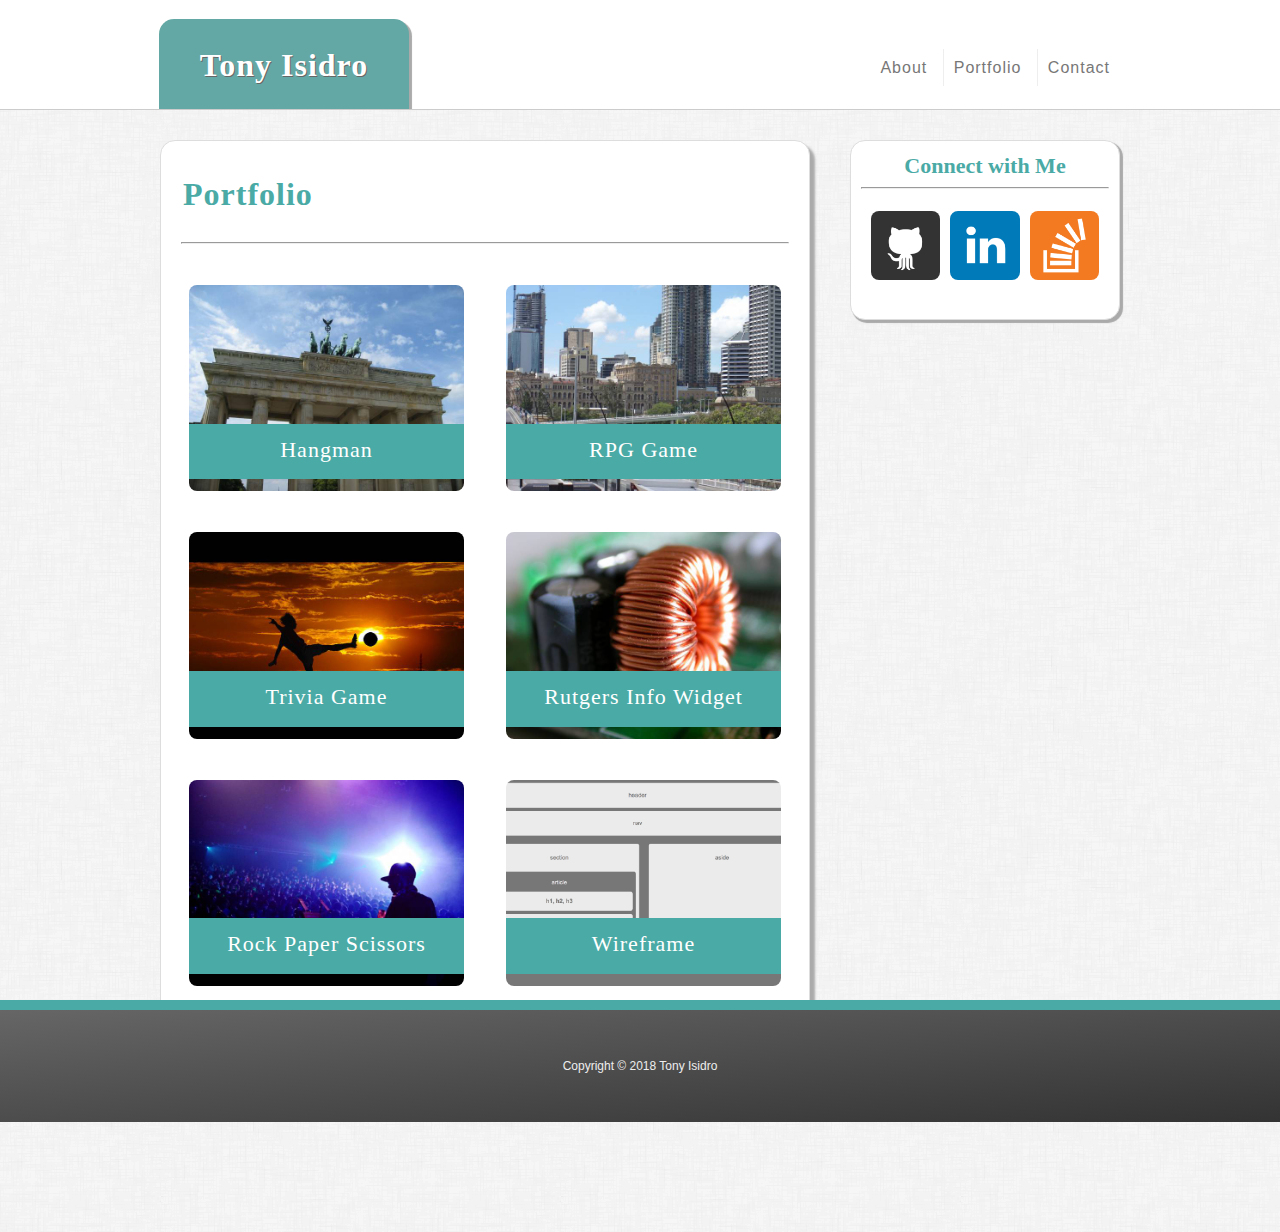
==== Basic-Portfolio/portfolio.html @ 05083ec0 "Updated Files 03092018" ====
<!DOCTYPE html>
<html lang="en">

<head>
    <title>Portfolio</title>
    <meta charset="UTF-8">
    <meta name="viewport" content="width=device-width, initial-scale=1.0">
    <meta http-equiv="X-UA-Compatible" content="ie=edge">
    <link href="assets/css/reset.css" rel="stylesheet">
    <link href="assets/css/style.css" rel="stylesheet">
    <link rel="shortcut icon" href="assets/images/favicon.png">
</head>


<div class="topWhite">

    <div class="tophead">


        <div id="yourName">

            <h1 id="nameh1">Tony Isidro</h1>

        </div>

        <nav>
            <ul>
                <li id="liabout">
                    <a href="index.html">About</a>
                </li>

                <li id="liportfolio">
                    <a href="portfolio.html">Portfolio</a>

                </li>

                <li id="licontact">
                    <a href="contact.html">Contact</a>

                </li>
            </ul>
        </nav>

    </div>

</div>


<div class="wrapper">


    <section>
        <h1 class="aboutMe">Portfolio</h1>
        <hr>
        <div class="h3container1">
            <img src="assets/images/city-q-c-640-480-1.jpg" id="image1" alt="image1">
            <div id="image1overlay">

                <h3>Hangman</h3>

            </div>
        </div>


        <div class="h3container2">
            <img src="assets/images/city-q-c-640-480-8.jpg" id="image2" alt="image2">
            <div id="image2overlay">

                <h3>RPG Game</h3>

            </div>
        </div>


        <div class="h3container3">
            <img src="assets/images/sports-q-c-640-480-6.jpg" id="image3" alt="image3">
            <div id="image3overlay">

                <h3>Trivia Game</h3>

            </div>
        </div>


        <div class="h3container4">
            <img src="assets/images/technics-q-c-640-480-8.jpg" id="image4" alt="image4">
            <div id="image4overlay">

                <h3>Rutgers Info Widget</h3>

            </div>
        </div>


        <div class="h3container5">
            <img src="assets/images/nightlife-q-c-640-480-5.jpg" id="image5" alt="image5">
            <div id="image5overlay">

                <h3>Rock Paper Scissors</h3>

            </div>
        </div>

        <div class="h3container6">
            <a href="wireframe/wireframe.html" target="_blank"> 

                <img src="assets/images/wireframe-screenshot.jpg" id="image6" alt="wireframe">

            </a>
            <div id="image6overlay">

                <h3>Wireframe</h3>

            </div>
        </div>

    </section>

    <aside>
            <h2 id="h2connect">Connect with Me</h2>
    
            <hr>
            <ul>
                <li>
                    <a href="http://github.com" target="_blank">
                        <img class="socialLink" src="assets/images/github_square-256.png" alt="Github">
    
                    </a>
                </li>
                <li>
                    <a href="http://linkedin.com" target="_blank">
                        <img class="socialLink" src="assets/images/linkedin_square_color-256.png" alt="Linkedin">
                    </a>
                </li>
                <li>
                    <a href="http://stackoverflow.com" target="_blank">
                        <img class="socialLink" src="assets/images/overflow-256.png" alt="StackOverflow">
                    </a>
                </li>
    
            </ul>
        </aside>


</div>

<footer>
    <p>Copyright &copy; 2018 Tony Isidro</p>
</footer>

</html>
---- Basic-Portfolio/assets/css/style.css ----
*{box-sizing: border-box;}

body{
    background-image: url("../images/dust_scratches.png");
    
}


.topWhite {
    background-color: white;
    width: 100%;
    position: relative;
    overflow: auto;
    margin: 0 auto;
    padding-top: 20px;
    border-bottom-width: 1.5px;
    border-bottom-color: #ccc;
    border-bottom-style: solid;
}


.tophead {
    position: relative;
    width: 960px;
    height: 89px;
    margin: 0 auto 0 auto;
    background-color: white;


}

#yourName {
    position: relative;
    float: left;
    text-shadow: 1px 1px #666;
    width: 250px;
    height: 90px;
    padding: 30px;
    background-color: #63A8A4;
    font-size: 32px;
    font-weight: bold; 
    color: #fff;
    text-align: center;
    letter-spacing: 1px;
    margin: -1px;
    border-radius: 15px 15px 0px 0px;
    background: linear-gradient(to #63A8A4,rgb(75, 170, 165), #63A8A4);
    box-shadow: 2.5px 2.5px 0.75px #aaaaaa;

}
nav {
    position: relative;
    float: right;
    font-family: 'Arial', 'Helvetica Neue', Helvetica, sans-serif;
    color: #777777;
    letter-spacing: 1px;
    margin-top: 40px;
}

a:hover{
    font-weight: bold;
}

a:link {
    color: #777777;
    text-decoration: none;
}

a:visited { 
    color: #ccc;
}

ul li {
    display: inline;
}

#liabout, #liportfolio, #licontact {
    color: #777;
    padding: 10px;
}

#liportfolio {
    border-left-style: solid;
    border-left-width: 1px;
    border-left-color: #eee;
    border-right-style: solid;
    border-right-width: 1px;
    border-right-color: #eee;
}

.wrapper {
    position: relative;
    clear: both;
    width: 960px;
    margin-top: 30px;
    margin-left: auto;
    margin-right: auto;
    margin-bottom: 20%;
    overflow: auto;
    overflow: visible;
    
}

aside{
    font-weight: bold;
    float: right;
    width: 270px;
    height: 180px;
    background-color: white;
    text-align: center;
    overflow: auto;
    border-style: solid;
    border-color: #ddd;
    border-width: 1px;
    padding: 10px;
    border-radius: 15px;
    box-shadow: 2.5px 2.5px 0.75px #aaaaaa;
    

}

.socialLink {
    margin: 35px;
    width: 28%;
    margin: 3px;
    margin-top: 14px;
}

#h2connect { 
    font-size: 22px;
    padding-top: 4px;
    margin-bottom: 10px;

}

section{
    float: left;
    width: 650px; 
    background-color: white;
    padding: 20px;
    font-family: 'Arial', 'Helvetica Neue', Helvetica, sans-serif;
    color: #777777;
    letter-spacing: 1px;
    line-height: 32px;
    margin-bottom: 25px;
    border-style: solid;
    border-color: #ddd;
    border-width: 1px;
    border-radius: 15px;
    box-shadow: 5px 5px 2.5px #aaaaaa;
}

img {
    border-radius: 8px;
}


.aboutMe {
    margin-top: 15px;
    margin-bottom: 30px;
    padding:2px;
    font-family: 'Georgia', Times, serif;
    color: #4aaaa5;
    font-size: 32px;
    font-weight: bold; 
    
}

.paboutme {
    float: right;
    margin-top: 20px;
}

#bio-image {
  float: left;
  margin-right: 20px;
  margin-bottom: 0px;
}

h2 {
    font-family: 'Georgia', Times, serif;
    color: #4aaaa5;
}

.aboutMe, .row {
    border-width: 1px ;
    background-color: white;
}


footer {
    text-align: center;
    font-family: 'Arial', 'Helvetica Neue', Helvetica, sans-serif;
    font-size: 12px;
    color: #eee;
    clear: both;
    background-color: #666;
    padding: 50px;
    position: sticky;
    bottom: 0;
    width: 100%;
    border-top-style: solid;
    border-top-width: 10px;
    border-top-color: #4aaaa5;
    background: linear-gradient(to bottom right, #666, #333);
    margin-top: 1000px;

}

.indexFooter {
        text-align: center;
        font-family: 'Arial', 'Helvetica Neue', Helvetica, sans-serif;
        font-size: 12px;
        color: #eee;
        clear: both;
        background-color: #666;
        padding: 50px;
        position: sticky;
        bottom: 0;
        width: 100%;
        border-top-style: solid;
        border-top-width: 10px;
        border-top-color: #4aaaa5;
        background: linear-gradient(to bottom right, #666, #333);
        margin-top: 725px;
}

.contactFooter {
    text-align: center;
    font-family: 'Arial', 'Helvetica Neue', Helvetica, sans-serif;
    font-size: 12px;
    color: #eee;
    clear: both;
    background-color: #666;
    padding: 50px;
    position: sticky;
    bottom: 0;
    width: 100%;
    border-top-style: solid;
    border-top-width: 10px;
    border-top-color: #4aaaa5;
    background: linear-gradient(to bottom right, #666, #333);
    margin-top: 800px;
}


/* Contact Me */
input {
    width: 100%;
    padding: 10px 10px;
    margin-left: 8px 0;
    margin-top: -20px;
    display: inline-block;
    border: 1px solid #ccc;
    border-radius: 4px;
    box-sizing: border-box;
    font-size: 14px;
}

#message {
    width: 100%;
    height: 250px;
    padding: 10px;
    margin: 8px 0;
    display: inline-block;
    border: 1px solid #ccc;
    border-radius: 4px;
    font-size: 14px;
    resize: vertical;
    overflow: auto;
}

input[type=submit] {
    width: 20%;
    background-color: #4aaaa5;
    color: white;
    padding: 10px 10px;
    margin: 8px 0;
    margin-top: 0px;
    border: none;
    border-radius: 4px;
    cursor: pointer;
    font-size: 18px;
}

img:hover, .socialLink:hover, #message:hover, input:hover{
    box-shadow: 1.5px 1.5px 1.5px #888999;
    
}


#image1:hover, #image2:hover, #image3:hover, #image4:hover, #image5:hover, #image6:hover {
    opacity: 0.5;

} 


input:focus {
    box-shadow: 0.5px 0.5px 0.5px #666;

}

/* Portfolio */

.h3container1, .h3container2, .h3container3, .h3container4, .h3container5, .h3container6 {
    border-radius: 15px;
}

.h3container1:hover, .h3container2:hover, .h3container3:hover, .h3container4:hover, .h3container5:hover, .h3container6:hover {
    box-shadow: 1.5px 1.5px 1.5px #888999;
    
}

#image1, #image3, #image4, #image5, #image6 {

    width: 275px;
    float: left;
    margin: 8px;
    
}

#image2, #image4, #image6 {
    width: 275px; 
    float: right;
    margin: 8px;

}

.h3container1, .h3container3, .h3container5 {
    margin-top: 25px;
    float: left;
    position: relative;
    text-align: center;
    color: white;
  

}



.h3container2, .h3container4, .h3container6 {
    margin-top: 25px;
    float: right;
    position: relative;
    text-align: center;
    color: white;
   


}


#image1overlay, #image2overlay, #image4overlay, #image5overlay, #image6overlay {
    margin: 0 auto 0 auto;
    margin-left: 8px;
    background-color: #4aaaa5;
    font-family: 'Georgia', Times, serif;;
    font-size: 22px;
    width: 275px;
    height: 25%;
    position: absolute;
    bottom: 20px;
}

#image3overlay {
    margin: 0 auto 0 auto;
    margin-left: 8px;
    background-color: #4aaaa5;
    font-family: 'Georgia', Times, serif;;
    font-size: 22px;
    width: 275px;
    height: 25%;
    position: absolute;
    bottom: 20px;
    
}


h3 {
    margin: auto;
    margin-top: 10px;
    font-weight: normal;
    color: white;
}

/*h3:hover{
    font-weight: bold;
}
*/

@media screen and (max-width: 980px) {
    
body{
    background-image: url("../images/dust_scratches.png");
    
}


.topWhite {
    background-color: white;
    width: 100%;
    position: relative;
    overflow: auto;
    margin: 0 auto;
    padding-top: 20px;
    border-bottom-width: 1.5px;
    border-bottom-color: #ccc;
    border-bottom-style: solid;
}


.tophead {
    position: relative;
    width: 728px;
    height: 89px;
    margin: 0 auto 0 auto;
    background-color: white;


}

#yourName {
    position: relative;
    float: left;
    text-shadow: 1px 1px #666;
    width: 250px;
    height: 90px;
    padding: 30px;
    background-color: #63A8A4;
    font-size: 32px;
    font-weight: bold; 
    color: #fff;
    text-align: center;
    letter-spacing: 1px;
    margin: -1px;
    border-radius: 15px 15px 0px 0px;
    background: linear-gradient(to #63A8A4,rgb(75, 170, 165), #63A8A4);
    box-shadow: 2.5px 2.5px 0.75px #aaaaaa;

}
nav {
    position: relative;
    float: right;
    font-family: 'Arial', 'Helvetica Neue', Helvetica, sans-serif;
    color: #777777;
    letter-spacing: 1px;
    margin-top: 40px;
}

a:hover{
    font-weight: bold;
}

a:link {
    color: #777777;
    text-decoration: none;
}

a:visited { 
    color: #ccc;
}

ul li {
    display: inline;
}

#liabout, #liportfolio, #licontact {
    color: #777;
    padding: 10px;
}

#liportfolio {
    border-left-style: solid;
    border-left-width: 1px;
    border-left-color: #eee;
    border-right-style: solid;
    border-right-width: 1px;
    border-right-color: #eee;
}

.wrapper {
    position: relative;
    clear: both;
    width: 728px;
    margin-top: 30px;
    margin-left: auto;
    margin-right: auto;
    margin-bottom: 20%;
    overflow: auto;
    overflow: visible;
    
}

aside{
    font-weight: bold;
    float: right;
    width: 270px;
    height: 180px;
    background-color: white;
    text-align: center;
    overflow: auto;
    border-style: solid;
    border-color: #ddd;
    border-width: 1px;
    padding: 10px;
    border-radius: 15px;
    box-shadow: 2.5px 2.5px 0.75px #aaaaaa;
    

}

.socialLink {
    margin: 35px;
    width: 28%;
    margin: 3px;
    margin-top: 14px;
}

#h2connect { 
    font-size: 22px;
    padding-top: 4px;
    margin-bottom: 10px;

}

section{
    float: left;
    width: 420px; 
    background-color: white;
    padding: 20px;
    font-family: 'Arial', 'Helvetica Neue', Helvetica, sans-serif;
    color: #777777;
    letter-spacing: 1px;
    line-height: 32px;
    margin-bottom: 25px;
    border-style: solid;
    border-color: #ddd;
    border-width: 1px;
    border-radius: 15px;
    box-shadow: 5px 5px 2.5px #aaaaaa;
}

img {
    border-radius: 8px;
}


.aboutMe {
    margin-top: 15px;
    margin-bottom: 30px;
    padding: 5px;
    font-family: 'Georgia', Times, serif;
    color: #4aaaa5;
    font-size: 32px;
    font-weight: bold; 
    
}

.paboutme {
    float: right;
    margin-top: 20px;
    padding: 15px ;
}

#bio-image {
  float: left;
  width: 100%;
  margin-right: 20px;
  margin-bottom: 20px;
}

h2 {
    font-family: 'Georgia', Times, serif;
    color: #4aaaa5;
}

.aboutMe, .row {
    border-width: 1px ;
    background-color: white;
}


footer {
    text-align: center;
    font-family: 'Arial', 'Helvetica Neue', Helvetica, sans-serif;
    font-size: 12px;
    color: #eee;
    clear: both;
    background-color: #666;
    padding: 50px;
    position: sticky;
    bottom: 0;
    width: 100%;
    border-top-style: solid;
    border-top-width: 10px;
    border-top-color: #4aaaa5;
    background: linear-gradient(to bottom right, #666, #333);
    margin-top: 1000px;

}

.indexFooter {
        text-align: center;
        font-family: 'Arial', 'Helvetica Neue', Helvetica, sans-serif;
        font-size: 12px;
        color: #eee;
        clear: both;
        background-color: #666;
        padding: 50px;
        position: sticky;
        bottom: 0;
        width: 100%;
        border-top-style: solid;
        border-top-width: 10px;
        border-top-color: #4aaaa5;
        background: linear-gradient(to bottom right, #666, #333);
        margin-top: 725px;
}

.contactFooter {
    text-align: center;
    font-family: 'Arial', 'Helvetica Neue', Helvetica, sans-serif;
    font-size: 12px;
    color: #eee;
    clear: both;
    background-color: #666;
    padding: 50px;
    position: sticky;
    bottom: 0;
    width: 100%;
    border-top-style: solid;
    border-top-width: 10px;
    border-top-color: #4aaaa5;
    background: linear-gradient(to bottom right, #666, #333);
    margin-top: 800px;
}



/* Portfolio */

.h3container1, .h3container2, .h3container3, .h3container4, .h3container5, .h3container6 {
    border-radius: 15px;
}

.h3container1:hover, .h3container2:hover, .h3container3:hover, .h3container4:hover, .h3container5:hover, .h3container6:hover {
    box-shadow: 1.5px 1.5px 1.5px #888999;
    
}

#image1, #image3, #image4, #image5, #image6 {

    width: 360px;
    float: left;
    margin: 8px;
    
}

#image2, #image4, #image6 {
    width: 360px; 
    float: left;
    margin: 8px;

}

.h3container1, .h3container3, .h3container5 {
    margin-top: 25px;
    float: left;
    position: relative;
    text-align: center;
    color: white;
  

}



.h3container2, .h3container4, .h3container6 {
    margin-top: 25px;
    float: right;
    position: relative;
    text-align: center;
    color: white;
   


}


#image1overlay, #image2overlay, #image4overlay, #image5overlay, #image6overlay {
    margin: 0 auto 0 auto;
    margin-left: 8px;
    background-color: #4aaaa5;
    font-family: 'Georgia', Times, serif;;
    font-size: 32px;
    width: 360px;
    height: 25%;
    position: absolute;
    bottom: 20px;
}

#image3overlay {
    margin: 0 auto 0 auto;
    margin-left: 8px;
    background-color: #4aaaa5;
    font-family: 'Georgia', Times, serif;;
    font-size: 32px;
    width: 360px;
    height: 25%;
    position: absolute;
    bottom: 20px;
    
}


h3 {
    margin: auto;
    margin-top: 18px;
    font-weight: normal;
    color: white;
}

}

@media screen and (max-width: 768px) {
    
.topWhite {
    background-color: white;
    width: 100%;
    position: relative;
    overflow: auto;
    margin: 0 auto;
    padding-top: 20px;
    border-bottom-width: 1.5px;
    border-bottom-color: #ccc;
    border-bottom-style: solid;
}


.tophead {
    position: relative;
    width: 728px;
    height: 89px;
    margin: 0 auto 0 auto;
    background-color: white;


}

#yourName {
    position: relative;
    float: left;
    text-shadow: 1px 1px #666;
    width: 250px;
    height: 90px;
    padding: 30px;
    background-color: #63A8A4;
    font-size: 32px;
    font-weight: bold; 
    color: #fff;
    text-align: center;
    letter-spacing: 1px;
    margin: -1px;
    border-radius: 15px 15px 0px 0px;
    background: linear-gradient(to #63A8A4,rgb(75, 170, 165), #63A8A4);
    box-shadow: 2.5px 2.5px 0.75px #aaaaaa;

}
nav {
    position: relative;
    float: right;
    font-family: 'Arial', 'Helvetica Neue', Helvetica, sans-serif;
    color: #777777;
    letter-spacing: 1px;
    margin-top: 40px;
}

a:hover{
    font-weight: bold;
}

a:link {
    color: #777777;
    text-decoration: none;
}

a:visited { 
    color: #ccc;
}

ul li {
    display: inline;
}

#liabout, #liportfolio, #licontact {
    color: #777;
    padding: 10px;
}

#liportfolio {
    border-left-style: solid;
    border-left-width: 1px;
    border-left-color: #eee;
    border-right-style: solid;
    border-right-width: 1px;
    border-right-color: #eee;
}

.wrapper {
    position: relative;
    clear: both;
    width: 728px;
    margin-top: 30px;
    margin-left: auto;
    margin-right: auto;
    margin-bottom: 20%;
    overflow: auto;
    overflow: visible;
    
}
section{
    float: left;
    width: 728px; 
    background-color: white;
    padding: 15px;
    font-family: 'Arial', 'Helvetica Neue', Helvetica, sans-serif;
    color: #777777;
    letter-spacing: 1px;
    line-height: 32px;
    margin-bottom: 25px;
    border-style: solid;
    border-color: #ddd;
    border-width: 1px;
    border-radius: 15px;
    box-shadow: 5px 5px 2.5px #aaaaaa;
}


aside{
    font-weight: bold;
    float: none;
    clear: both;
    width: 728px;
    height: 180px;
    background-color: white;
    text-align: center;
    overflow: auto;
    border-style: solid;
    border-color: #ddd;
    border-width: 1px;
    padding: 15px;
    border-radius: 15px;
    box-shadow: 2.5px 2.5px 0.75px #aaaaaa;
    

}

.socialLink {
    float: left;
    margin: 35px;
    width: 64px;
    margin: 3px;
    margin-top: 18px;
}

#h2connect { 
    float: left;
    font-size: 22px;
    padding-top: 4px;
    margin-bottom: 15px;
    margin-left: 10px;

}
hr {
    clear: both;
}


img {
    border-radius: 8px;
}


.aboutMe {
    margin-top: 15px;
    margin-bottom: 30px;
    padding:2px;
    font-family: 'Georgia', Times, serif;
    color: #4aaaa5;
    font-size: 32px;
    font-weight: bold; 
    
}

.paboutme {
    float: right;
    margin-top: 20px;
}

#bio-image {
  float: left;
  width: 335px;
  margin-right: 25px;
  margin-bottom: 0px;
}

h2 {
    font-family: 'Georgia', Times, serif;
    color: #4aaaa5;
}

.aboutMe, .row {
    border-width: 1px ;
    background-color: white;
}


footer {
    text-align: center;
    font-family: 'Arial', 'Helvetica Neue', Helvetica, sans-serif;
    font-size: 12px;
    color: #eee;
    clear: both;
    background-color: #666;
    padding: 50px;
    position: sticky;
    bottom: 0;
    width: 100%;
    border-top-style: solid;
    border-top-width: 10px;
    border-top-color: #4aaaa5;
    background: linear-gradient(to bottom right, #666, #333);
    margin-top: 1000px;

}

.indexFooter {
        text-align: center;
        font-family: 'Arial', 'Helvetica Neue', Helvetica, sans-serif;
        font-size: 12px;
        color: #eee;
        clear: both;
        background-color: #666;
        padding: 50px;
        position: sticky;
        bottom: 0;
        width: 100%;
        border-top-style: solid;
        border-top-width: 10px;
        border-top-color: #4aaaa5;
        background: linear-gradient(to bottom right, #666, #333);
        margin-top: 725px;
}

.contactFooter {
    text-align: center;
    font-family: 'Arial', 'Helvetica Neue', Helvetica, sans-serif;
    font-size: 12px;
    color: #eee;
    clear: both;
    background-color: #666;
    padding: 50px;
    position: sticky;
    bottom: 0;
    width: 100%;
    border-top-style: solid;
    border-top-width: 10px;
    border-top-color: #4aaaa5;
    background: linear-gradient(to bottom right, #666, #333);
    margin-top: 800px;
}


/* Contact Me */
input {
    width: 100%;
    padding: 10px 10px;
    margin-left: 8px 0;
    margin-top: -20px;
    display: inline-block;
    border: 1px solid #ccc;
    border-radius: 4px;
    box-sizing: border-box;
    font-size: 14px;
}

#message {
    width: 100%;
    height: 250px;
    padding: 10px;
    margin: 8px 0;
    display: inline-block;
    border: 1px solid #ccc;
    border-radius: 4px;
    font-size: 14px;
    resize: vertical;
    overflow: auto;
}

input[type=submit] {
    width: 20%;
    background-color: #4aaaa5;
    color: white;
    padding: 10px 10px;
    margin: 8px 0;
    margin-top: 0px;
    border: none;
    border-radius: 4px;
    cursor: pointer;
    font-size: 18px;
}

img:hover, .socialLink:hover, #message:hover, input:hover{
    box-shadow: 1.5px 1.5px 1.5px #888999;
    
}


#image1:hover, #image2:hover, #image3:hover, #image4:hover, #image5:hover, #image6:hover {
    opacity: 0.5;

} 


input:focus {
    box-shadow: 0.5px 0.5px 0.5px #666;

}

/* Portfolio */

.h3container1, .h3container2, .h3container3, .h3container4, .h3container5, .h3container6 {
    border-radius: 15px;
}

.h3container1:hover, .h3container2:hover, .h3container3:hover, .h3container4:hover, .h3container5:hover, .h3container6:hover {
    box-shadow: 1.5px 1.5px 1.5px #888999;
    
}

#image1, #image3, #image4, #image5, #image6 {

    width: 315px;
    float: left;
    margin: 8px;
    
}

#image2, #image4, #image6 {
    width: 315px; 
    float: right;
    margin: 8px;

}

.h3container1, .h3container3, .h3container5 {
    margin-top: 25px;
    float: left;
    position: relative;
    text-align: center;
    color: white;
  

}



.h3container2, .h3container4, .h3container6 {
    margin-top: 25px;
    float: right;
    position: relative;
    text-align: center;
    color: white;
   


}


#image1overlay, #image2overlay, #image4overlay, #image5overlay, #image6overlay {
    margin: 0 auto 0 auto;
    margin-left: 8px;
    background-color: #4aaaa5;
    font-family: 'Georgia', Times, serif;;
    font-size: 22px;
    width: 315px;
    height: 25%;
    position: absolute;
    bottom: 20px;
}

#image3overlay {
    margin: 0 auto 0 auto;
    margin-left: 8px;
    background-color: #4aaaa5;
    font-family: 'Georgia', Times, serif;;
    font-size: 22px;
    width: 315px;
    height: 25%;
    position: absolute;
    bottom: 20px;
    
}


h3 {
    margin: auto;
    margin-top: 10px;
    font-weight: normal;
    color: white;
}

/*h3:hover{
    font-weight: bold;
}
*/
}
  
@media screen and (max-width: 640px) {
    .topWhite, .topHead, header {
        position: static;
    }
    

    .topWhite {
        background-color: white;
        width: 100%;
      
        overflow: auto;
        margin: 0 auto;
        padding-top: 20px;
        border-bottom-width: 1.5px;
        border-bottom-color: #ccc;
        border-bottom-style: solid;
    }
    
    
    .tophead {
    
        width: 640px;
        height: 89px;
        margin: 0 auto 0 auto;
        background-color: white;
    
    
    }
    

    #yourName {
        
        float: left;
        text-shadow: 1px 1px #666;
        width: 100%;
        height: 100px;
        padding: 35px;
        background-color: #63A8A4;
        font-size: 36px;
        font-weight: bold; 
        color: #fff;
        text-align: center;
        letter-spacing: 1px;
        margin: -1px;
        margin-top: -25px;
        border-radius: 0px 0px 0px 0px;
        background: linear-gradient(to #63A8A4,rgb(75, 170, 165), #63A8A4);
        box-shadow: 0px 0px 0px #aaaaaa;
    
    }
    nav {
        width: 100%;
        clear: both;
        height: 65px;
        
        font-family: 'Arial', 'Helvetica Neue', Helvetica, sans-serif;
        color: #777777;
        letter-spacing: 1px;
        margin-top: 0px;
    
        
    }
    
    a:hover{
        font-weight: bold;
    }
    
    a:link {
        color: #777777;
        text-decoration: none;
    }
    
    a:visited { 
        color: #ccc;
    }
    
    ul li {
        display: inline-block;
        font-size: 20px;
        margin-top: 15px;
        

        
    }

    ul {
        width: 100%;
    
    }
    
    #liabout, #liportfolio, #licontact {
        color: #777;
        
        
    }

    #liabout {
     width: 224px;
     float:left;
     text-align: center;
    }
    
    #liportfolio {
        width: 198px;
        float:left;
        border-left-style: solid;
        border-left-width: 1px;
        border-left-color: #eee;
        border-right-style: solid;
        border-right-width: 1px;
        border-right-color: #eee;
        text-align: center;
        
    }

    #licontact {
        width: 220px;
        float:right;
        margin-right: -2px;
        text-align: center;
    }
    
    .wrapper {
        position: relative;
        clear: both;
        width: 640px;
        margin-top: 30px;
        margin-left: auto;
        margin-right: auto;
        margin-bottom: 20%;
        overflow: auto;
        overflow: visible;
        
    }
    
    aside{
        font-weight: bold;
        float: none;
        margin-left: 20px;
        width: 600px;
        height: 180px;
        background-color: white;
        text-align: center;
        border-style: solid;
        border-color: #ddd;
        border-width: 1px;
        padding: 10px;
        border-radius: 15px;
        box-shadow: 1.5px 1.5px 0.75px #aaaaaa;
        
    
    }
    
    .socialLink {
        margin: 35px;
        width: 64px;
        margin: 3px;
        margin-top: 14px;
    }
    
    #h2connect { 
        font-size: 22px;
        padding-top: 4px;
        margin-bottom: 10px;
    
    }
    
    section{
        float: left;
        width: 600px; 
        background-color: white;
        padding: 20px;
        font-family: 'Arial', 'Helvetica Neue', Helvetica, sans-serif;
        color: #777777;
        letter-spacing: 1px;
        line-height: 32px;
        margin-bottom: 25px;
        margin-left: 20px;
        border-style: solid;
        border-color: #ddd;
        border-width: 1px;
        border-radius: 15px;
        box-shadow: 1.5px 1.5px 1.5px #aaaaaa;
    }
    
    img {
        border-radius: 8px;
    }
    
    
    .aboutMe {
        margin-top: 15px;
        margin-bottom: 30px;
        padding:2px;
        font-family: 'Georgia', Times, serif;
        color: #4aaaa5;
        font-size: 32px;
        font-weight: bold; 
        
    }
    
    .paboutme {
        float: right;
        margin-top: 20px;
    }
    
    #bio-image {
      float: left;
      margin-right: 20px;
      margin-bottom: 0px;
    }
    
    h2 {
        font-family: 'Georgia', Times, serif;
        color: #4aaaa5;
    }
    
    .aboutMe, .row {
        border-width: 1px ;
        background-color: white;
    }
    
    
    footer {
        text-align: center;
        font-family: 'Arial', 'Helvetica Neue', Helvetica, sans-serif;
        font-size: 12px;
        color: #eee;
        clear: both;
        background-color: #666;
        padding: 50px;
        position: sticky;
        bottom: 0;
        width: 100%;
        border-top-style: solid;
        border-top-width: 10px;
        border-top-color: #4aaaa5;
        background: linear-gradient(to bottom right, #666, #333);
        margin-top: 1000px;
    
    }
    
    .indexFooter {
            text-align: center;
            font-family: 'Arial', 'Helvetica Neue', Helvetica, sans-serif;
            font-size: 12px;
            color: #eee;
            clear: both;
            background-color: #666;
            padding: 50px;
            position: sticky;
            bottom: 0;
            width: 100%;
            border-top-style: solid;
            border-top-width: 10px;
            border-top-color: #4aaaa5;
            background: linear-gradient(to bottom right, #666, #333);
            margin-top: 725px;
    }
    
    .contactFooter {
        text-align: center;
        font-family: 'Arial', 'Helvetica Neue', Helvetica, sans-serif;
        font-size: 12px;
        color: #eee;
        clear: both;
        background-color: #666;
        padding: 50px;
        position: sticky;
        bottom: 0;
        width: 100%;
        border-top-style: solid;
        border-top-width: 10px;
        border-top-color: #4aaaa5;
        background: linear-gradient(to bottom right, #666, #333);
        margin-top: 800px;
    }
    
    
    /* Contact Me */
    input {
        width: 100%;
        padding: 10px 10px;
        margin-left: 8px 0;
        margin-top: -20px;
        display: inline-block;
        border: 1px solid #ccc;
        border-radius: 4px;
        box-sizing: border-box;
        font-size: 14px;
    }
    
    #message {
        width: 100%;
        height: 250px;
        padding: 10px;
        margin: 8px 0;
        display: inline-block;
        border: 1px solid #ccc;
        border-radius: 4px;
        font-size: 14px;
        resize: vertical;
        overflow: auto;
    }
    
    input[type=submit] {
        width: 20%;
        background-color: #4aaaa5;
        color: white;
        padding: 10px 10px;
        margin: 8px 0;
        margin-top: 0px;
        border: none;
        border-radius: 4px;
        cursor: pointer;
        font-size: 18px;
    }
    
    img:hover, .socialLink:hover, #message:hover, input:hover{
        box-shadow: 1.5px 1.5px 1.5px #888999;
        
    }
    
    
    #image1:hover, #image2:hover, #image3:hover, #image4:hover, #image5:hover, #image6:hover {
        opacity: 0.5;
    
    } 
    
    
    input:focus {
        box-shadow: 0.5px 0.5px 0.5px #666;
    
    }
    
    /* Portfolio */
    
    .h3container1, .h3container2, .h3container3, .h3container4, .h3container5, .h3container6 {
        border-radius: 15px;
    }
    
    .h3container1:hover, .h3container2:hover, .h3container3:hover, .h3container4:hover, .h3container5:hover, .h3container6:hover {
        box-shadow: 1.5px 1.5px 1.5px #888999;
        
    }
    
    #image1, #image3, #image4, #image5, #image6 {
    
        width: 540px;
        float: left;
        margin: 8px;
        
    }
    
    #image2, #image4, #image6 {
        width: 540px; 
        float: right;
        margin: 8px;
    
    }
    
    .h3container1, .h3container3, .h3container5 {
        margin-top: 25px;
        float: left;
        position: relative;
        text-align: center;
        color: white;
      
    
    }
    
    
    
    .h3container2, .h3container4, .h3container6 {
        margin-top: 25px;
        float: right;
        position: relative;
        text-align: center;
        color: white;
       
    
    
    }
    
    
    #image1overlay, #image2overlay, #image4overlay, #image5overlay, #image6overlay {
        margin: 0 auto 0 auto;
        margin-left: 8px;
        background-color: #4aaaa5;
        font-family: 'Georgia', Times, serif;;
        font-size: 36px;
        width: 540px;
        height: 25%;
        position: absolute;
        bottom: 20px;
    }
    
    #image3overlay {
        margin: 0 auto 0 auto;
        margin-left: 8px;
        background-color: #4aaaa5;
        font-family: 'Georgia', Times, serif;;
        font-size: 36px;
        width: 540px;
        height: 25%;
        position: absolute;
        bottom: 20px;
        
    }
    .h3container6 {
        margin-bottom: 20px;
    }
    
    
    h3 {
        margin: auto;
        margin-top: 35px;
        font-weight: normal;
        color: white;
    }
    
    footer {
        text-align: center;
        font-family: 'Arial', 'Helvetica Neue', Helvetica, sans-serif;
        font-size: 12px;
        color: #eee;
        clear: both;
        background-color: #666;
        padding: 50px;
        position: sticky;
        bottom: 0;
        width: 100%;
        border-top-style: solid;
        border-top-width: 10px;
        border-top-color: #4aaaa5;
        background: linear-gradient(to bottom right, #666, #333);
        margin-top: 1600px;
    
    }
    
    .indexFooter {
            text-align: center;
            font-family: 'Arial', 'Helvetica Neue', Helvetica, sans-serif;
            font-size: 12px;
            color: #eee;
            clear: both;
            background-color: #666;
            padding: 50px;
            position: sticky;
            bottom: 0;
            width: 100%;
            border-top-style: solid;
            border-top-width: 10px;
            border-top-color: #4aaaa5;
            background: linear-gradient(to bottom right, #666, #333);
            margin-top: 600px;
    }
    
    .contactFooter {
        text-align: center;
        font-family: 'Arial', 'Helvetica Neue', Helvetica, sans-serif;
        font-size: 12px;
        color: #eee;
        clear: both;
        background-color: #666;
        padding: 50px;
        position: sticky;
        bottom: 0;
        width: 100%;
        border-top-style: solid;
        border-top-width: 10px;
        border-top-color: #4aaaa5;
        background: linear-gradient(to bottom right, #666, #333);
        margin-top: 600px;
    }
    
    
    
}
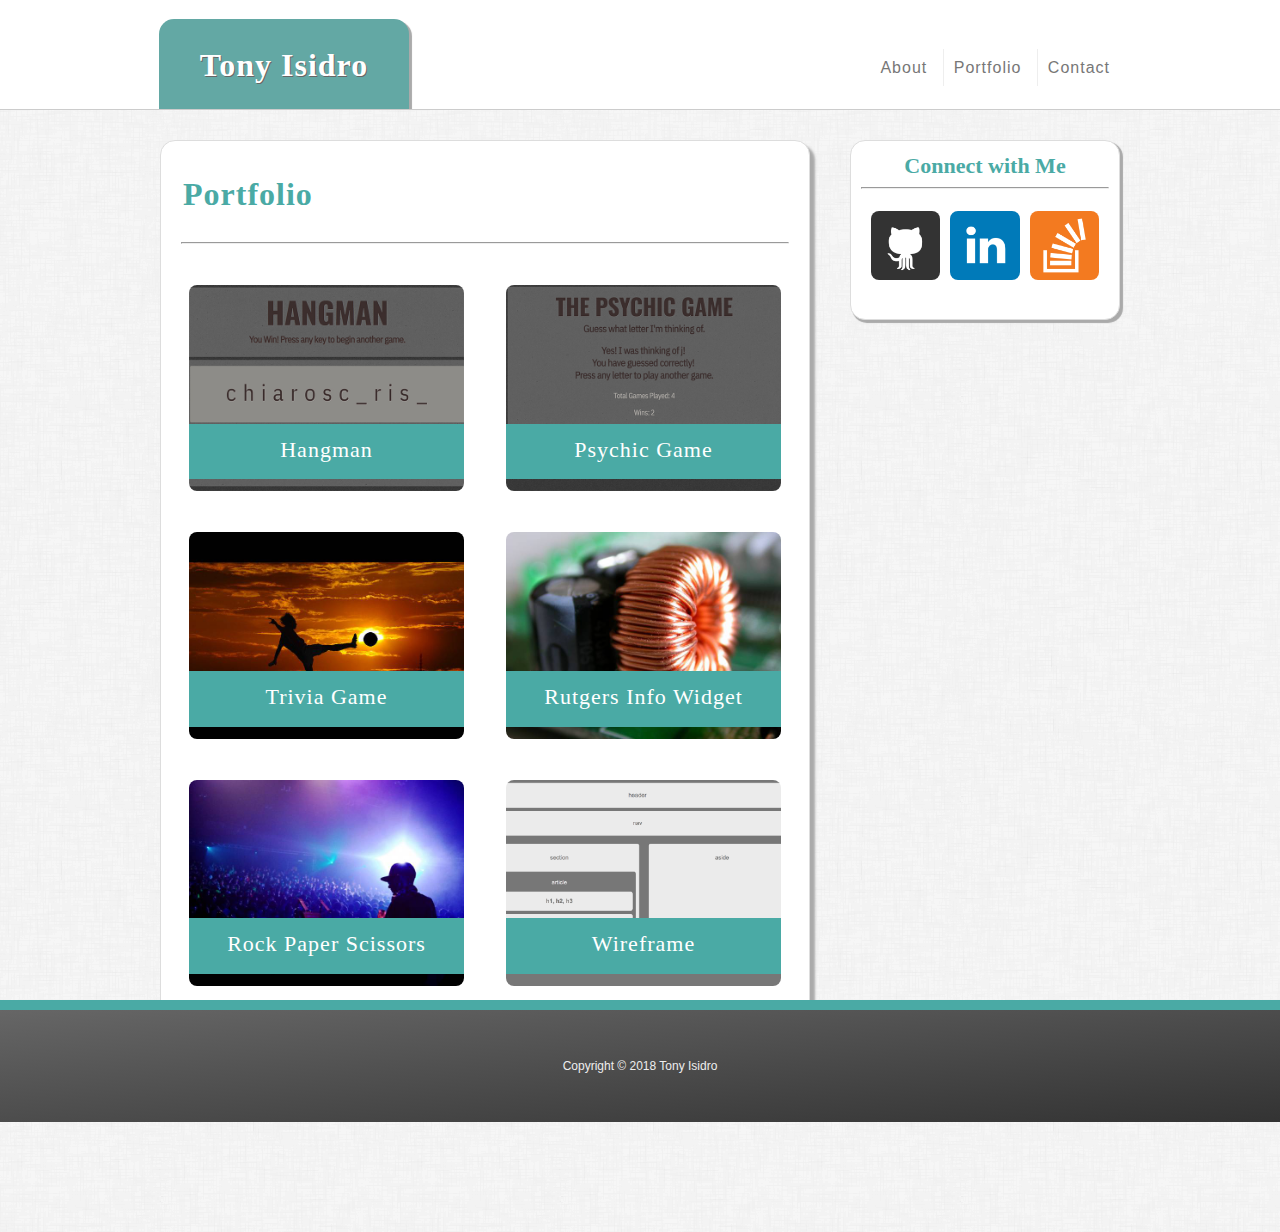
==== commit 42e7af60: "Updated portfolio.html with Hangman Game and Psychic Game" ====
--- a/Basic-Portfolio/portfolio.html
+++ b/Basic-Portfolio/portfolio.html
@@ -53,20 +53,25 @@
         <h1 class="aboutMe">Portfolio</h1>
         <hr>
         <div class="h3container1">
-            <img src="assets/images/city-q-c-640-480-1.jpg" id="image1" alt="image1">
+                <a href="https://tlorenzo.github.io/Hangman-Game/index.html" target="_blank">
+            <img src="assets/images/hangman-hw.jpg" id="image1" alt="hangman">
+        </a>
             <div id="image1overlay">
-
+               
                 <h3>Hangman</h3>
 
             </div>
+            
         </div>
 
 
         <div class="h3container2">
-            <img src="assets/images/city-q-c-640-480-8.jpg" id="image2" alt="image2">
+                <a href="https://tlorenzo.github.io/Psychic-Game/index.html" target="_blank">
+            <img src="assets/images/psychic-game-hw.jpg" id="image2" alt="psychic-game">
+            </a>
             <div id="image2overlay">
 
-                <h3>RPG Game</h3>
+                <h3>Psychic Game</h3>
 
             </div>
         </div>
@@ -93,13 +98,15 @@
 
 
         <div class="h3container5">
-            <img src="assets/images/nightlife-q-c-640-480-5.jpg" id="image5" alt="image5">
-            <div id="image5overlay">
-
-                <h3>Rock Paper Scissors</h3>
-
+                <a href="assets/RockPaperScissorsLizardSpock.html" target="_blank">
+                <img src="assets/images/nightlife-q-c-640-480-5.jpg" id="image5" alt="image5">
+            </a>
+                <div id="image5overlay">
+    
+                    <h3>Rock Paper Scissors</h3>
+    
+                </div>
             </div>
-        </div>
 
         <div class="h3container6">
             <a href="wireframe/wireframe.html" target="_blank"> 
--- a/Basic-Portfolio/assets/css/style.css
+++ b/Basic-Portfolio/assets/css/style.css
@@ -739,7 +739,7 @@
 
 .tophead {
     position: relative;
-    width: 728px;
+    width: 100%;
     height: 89px;
     margin: 0 auto 0 auto;
     background-color: white;
@@ -1137,7 +1137,7 @@
     
     .tophead {
     
-        width: 640px;
+        width: 100%;
         height: 89px;
         margin: 0 auto 0 auto;
         background-color: white;
@@ -1208,18 +1208,20 @@
     
     #liabout, #liportfolio, #licontact {
         color: #777;
+        display: inline-block;
         
         
     }
 
     #liabout {
-     width: 224px;
-     float:left;
+     width: 33%;
+     float: left;
      text-align: center;
+     display: inline-block;
     }
     
     #liportfolio {
-        width: 198px;
+        width: 33%;
         float:left;
         border-left-style: solid;
         border-left-width: 1px;
@@ -1228,20 +1230,21 @@
         border-right-width: 1px;
         border-right-color: #eee;
         text-align: center;
+        display: inline-block;
+    }
+
+    #licontact {
+
+        width: 33%;
+        float: right;
+        text-align: center;
         
-    }
-
-    #licontact {
-        width: 220px;
-        float:right;
-        margin-right: -2px;
-        text-align: center;
     }
     
     .wrapper {
         position: relative;
         clear: both;
-        width: 640px;
+        width: 100%;
         margin-top: 30px;
         margin-left: auto;
         margin-right: auto;
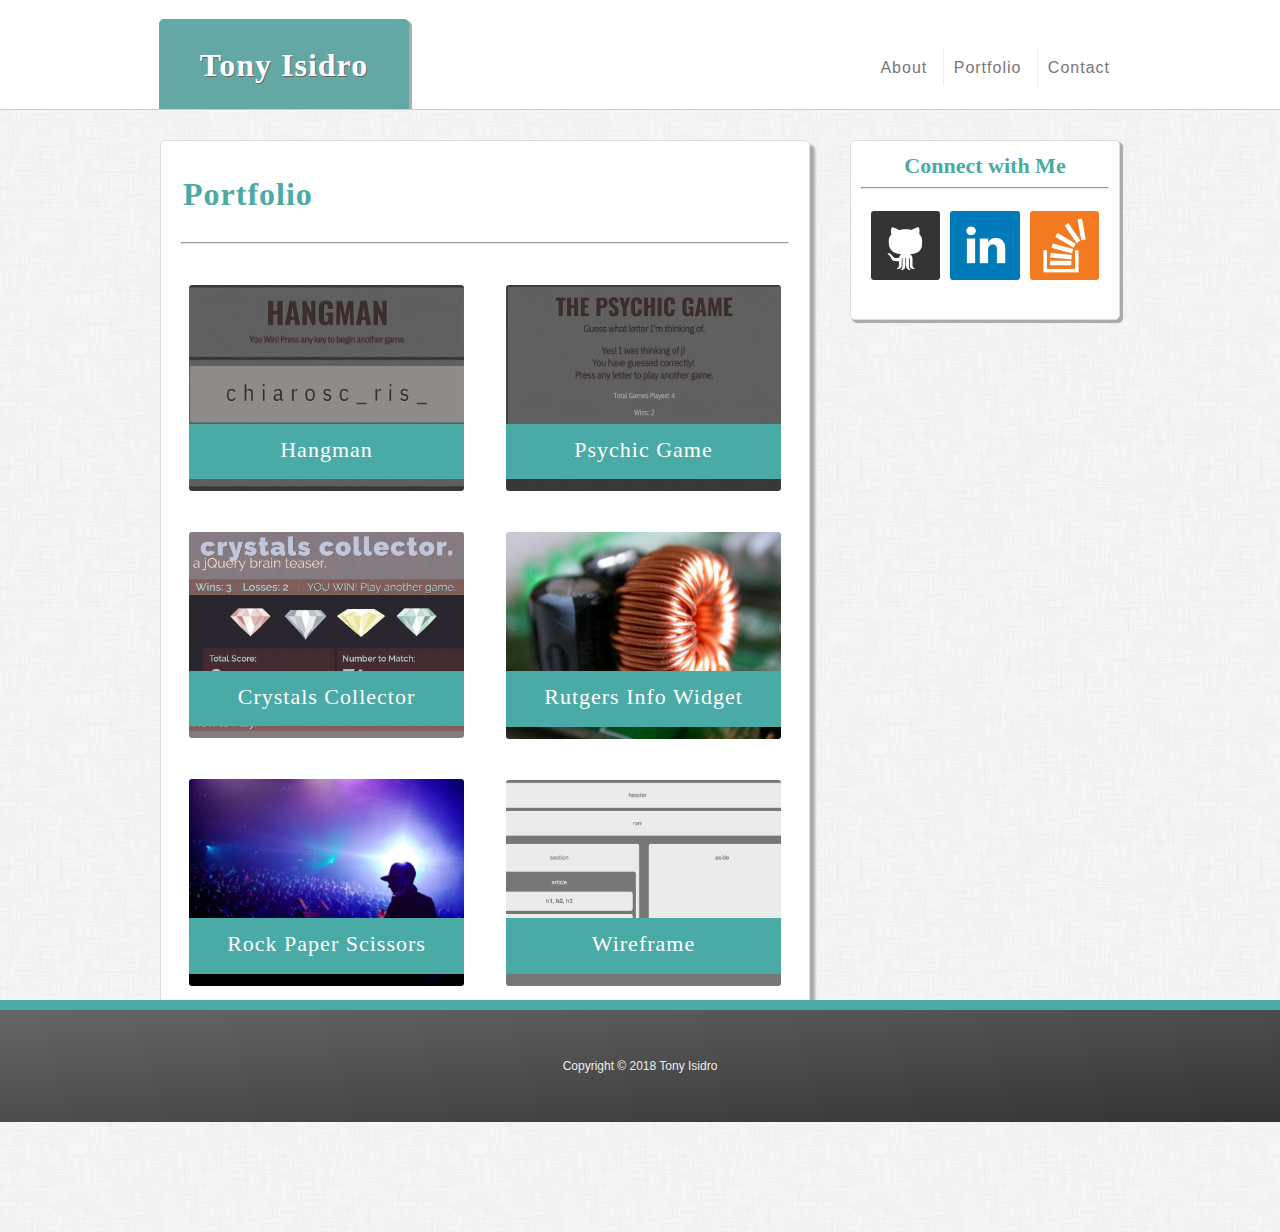
==== commit 24399f14: "Updated files" ====
--- a/Basic-Portfolio/portfolio.html
+++ b/Basic-Portfolio/portfolio.html
@@ -78,10 +78,12 @@
 
 
         <div class="h3container3">
-            <img src="assets/images/sports-q-c-640-480-6.jpg" id="image3" alt="image3">
+                <a href="https://tlorenzo.github.io/Psychic-Game/index.html" target="_blank">
+            <img src="assets/images/crystal-collector.jpg" id="image3" alt="crystals-collector">
+                </a>
             <div id="image3overlay">
 
-                <h3>Trivia Game</h3>
+                <h3>Crystals Collector</h3>
 
             </div>
         </div>
--- a/Basic-Portfolio/assets/css/style.css
+++ b/Basic-Portfolio/assets/css/style.css
@@ -43,7 +43,7 @@
     text-align: center;
     letter-spacing: 1px;
     margin: -1px;
-    border-radius: 15px 15px 0px 0px;
+    border-radius: 5px 5px 0px 0px;
     background: linear-gradient(to #63A8A4,rgb(75, 170, 165), #63A8A4);
     box-shadow: 2.5px 2.5px 0.75px #aaaaaa;
 
@@ -113,7 +113,7 @@
     border-color: #ddd;
     border-width: 1px;
     padding: 10px;
-    border-radius: 15px;
+    border-radius: 5px;
     box-shadow: 2.5px 2.5px 0.75px #aaaaaa;
     
 
@@ -146,12 +146,12 @@
     border-style: solid;
     border-color: #ddd;
     border-width: 1px;
-    border-radius: 15px;
+    border-radius: 5px;
     box-shadow: 5px 5px 2.5px #aaaaaa;
 }
 
 img {
-    border-radius: 8px;
+    border-radius: 3px;
 }
 
 
@@ -264,7 +264,7 @@
     margin: 8px 0;
     display: inline-block;
     border: 1px solid #ccc;
-    border-radius: 4px;
+    border-radius: 3px;
     font-size: 14px;
     resize: vertical;
     overflow: auto;
@@ -303,7 +303,7 @@
 /* Portfolio */
 
 .h3container1, .h3container2, .h3container3, .h3container4, .h3container5, .h3container6 {
-    border-radius: 15px;
+    border-radius: 5px;
 }
 
 .h3container1:hover, .h3container2:hover, .h3container3:hover, .h3container4:hover, .h3container5:hover, .h3container6:hover {
@@ -433,7 +433,7 @@
     text-align: center;
     letter-spacing: 1px;
     margin: -1px;
-    border-radius: 15px 15px 0px 0px;
+    border-radius: 5px 5px 0px 0px;
     background: linear-gradient(to #63A8A4,rgb(75, 170, 165), #63A8A4);
     box-shadow: 2.5px 2.5px 0.75px #aaaaaa;
 
@@ -503,7 +503,7 @@
     border-color: #ddd;
     border-width: 1px;
     padding: 10px;
-    border-radius: 15px;
+    border-radius: 5px;
     box-shadow: 2.5px 2.5px 0.75px #aaaaaa;
     
 
@@ -536,12 +536,12 @@
     border-style: solid;
     border-color: #ddd;
     border-width: 1px;
-    border-radius: 15px;
+    border-radius: 5px;
     box-shadow: 5px 5px 2.5px #aaaaaa;
 }
 
 img {
-    border-radius: 8px;
+    border-radius: 4px;
 }
 
 
@@ -640,7 +640,7 @@
 /* Portfolio */
 
 .h3container1, .h3container2, .h3container3, .h3container4, .h3container5, .h3container6 {
-    border-radius: 15px;
+    border-radius: 5px;
 }
 
 .h3container1:hover, .h3container2:hover, .h3container3:hover, .h3container4:hover, .h3container5:hover, .h3container6:hover {
@@ -761,7 +761,7 @@
     text-align: center;
     letter-spacing: 1px;
     margin: -1px;
-    border-radius: 15px 15px 0px 0px;
+    border-radius: 5px 5px 0px 0px;
     background: linear-gradient(to #63A8A4,rgb(75, 170, 165), #63A8A4);
     box-shadow: 2.5px 2.5px 0.75px #aaaaaa;
 
@@ -831,7 +831,7 @@
     border-style: solid;
     border-color: #ddd;
     border-width: 1px;
-    border-radius: 15px;
+    border-radius: 5px;
     box-shadow: 5px 5px 2.5px #aaaaaa;
 }
 
@@ -849,7 +849,7 @@
     border-color: #ddd;
     border-width: 1px;
     padding: 15px;
-    border-radius: 15px;
+    border-radius: 5px;
     box-shadow: 2.5px 2.5px 0.75px #aaaaaa;
     
 
@@ -877,7 +877,7 @@
 
 
 img {
-    border-radius: 8px;
+    border-radius: 4px;
 }
 
 
@@ -1030,7 +1030,7 @@
 /* Portfolio */
 
 .h3container1, .h3container2, .h3container3, .h3container4, .h3container5, .h3container6 {
-    border-radius: 15px;
+    border-radius: 5px;
 }
 
 .h3container1:hover, .h3container2:hover, .h3container3:hover, .h3container4:hover, .h3container5:hover, .h3container6:hover {
@@ -1266,7 +1266,7 @@
         border-color: #ddd;
         border-width: 1px;
         padding: 10px;
-        border-radius: 15px;
+        border-radius: 5px;
         box-shadow: 1.5px 1.5px 0.75px #aaaaaa;
         
     
@@ -1300,12 +1300,12 @@
         border-style: solid;
         border-color: #ddd;
         border-width: 1px;
-        border-radius: 15px;
+        border-radius: 5px;
         box-shadow: 1.5px 1.5px 1.5px #aaaaaa;
     }
     
     img {
-        border-radius: 8px;
+        border-radius: 4px;
     }
     
     
@@ -1457,7 +1457,7 @@
     /* Portfolio */
     
     .h3container1, .h3container2, .h3container3, .h3container4, .h3container5, .h3container6 {
-        border-radius: 15px;
+        border-radius: 5px;
     }
     
     .h3container1:hover, .h3container2:hover, .h3container3:hover, .h3container4:hover, .h3container5:hover, .h3container6:hover {
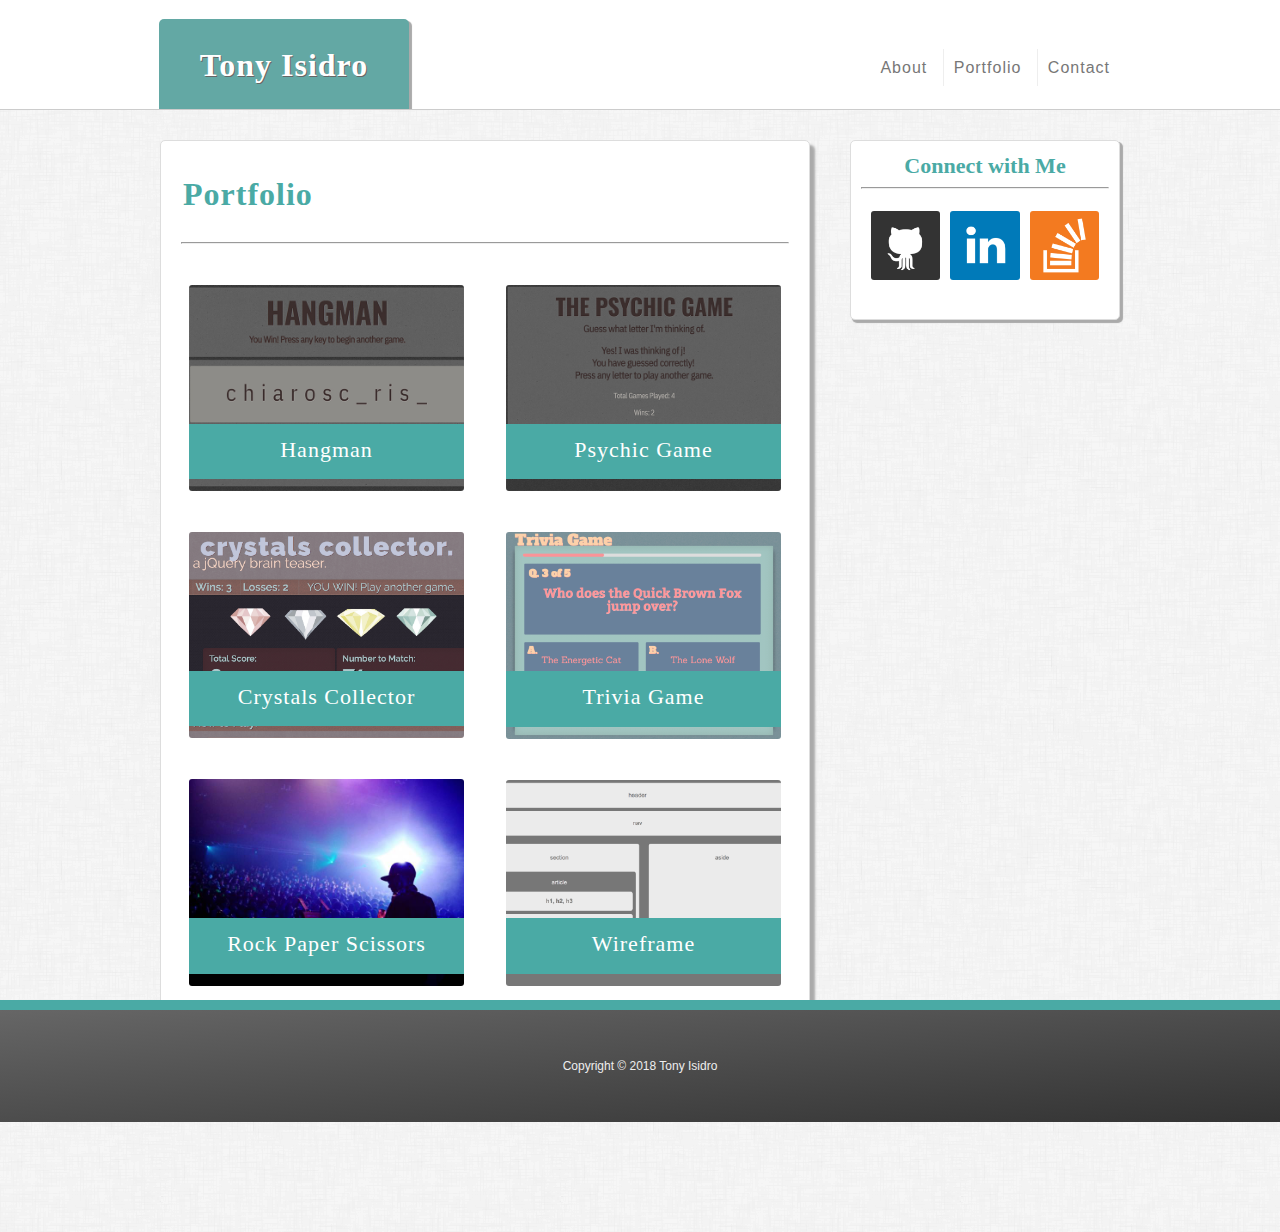
==== commit be9ffde3: "Updated Portfolio 04012018" ====
--- a/Basic-Portfolio/portfolio.html
+++ b/Basic-Portfolio/portfolio.html
@@ -78,7 +78,7 @@
 
 
         <div class="h3container3">
-                <a href="https://tlorenzo.github.io/Psychic-Game/index.html" target="_blank">
+                <a href="https://tlorenzo.github.io/week-4-game/index.html" target="_blank">
             <img src="assets/images/crystal-collector.jpg" id="image3" alt="crystals-collector">
                 </a>
             <div id="image3overlay">
@@ -90,10 +90,12 @@
 
 
         <div class="h3container4">
-            <img src="assets/images/technics-q-c-640-480-8.jpg" id="image4" alt="image4">
+                <a href="https://tlorenzo.github.io/TriviaGame/index.html" target="_blank">
+            <img src="assets/images/trivia-game.jpg" id="image4" alt="trivia-game">
+             </a>
             <div id="image4overlay">
 
-                <h3>Rutgers Info Widget</h3>
+                <h3>Trivia Game</h3>
 
             </div>
         </div>
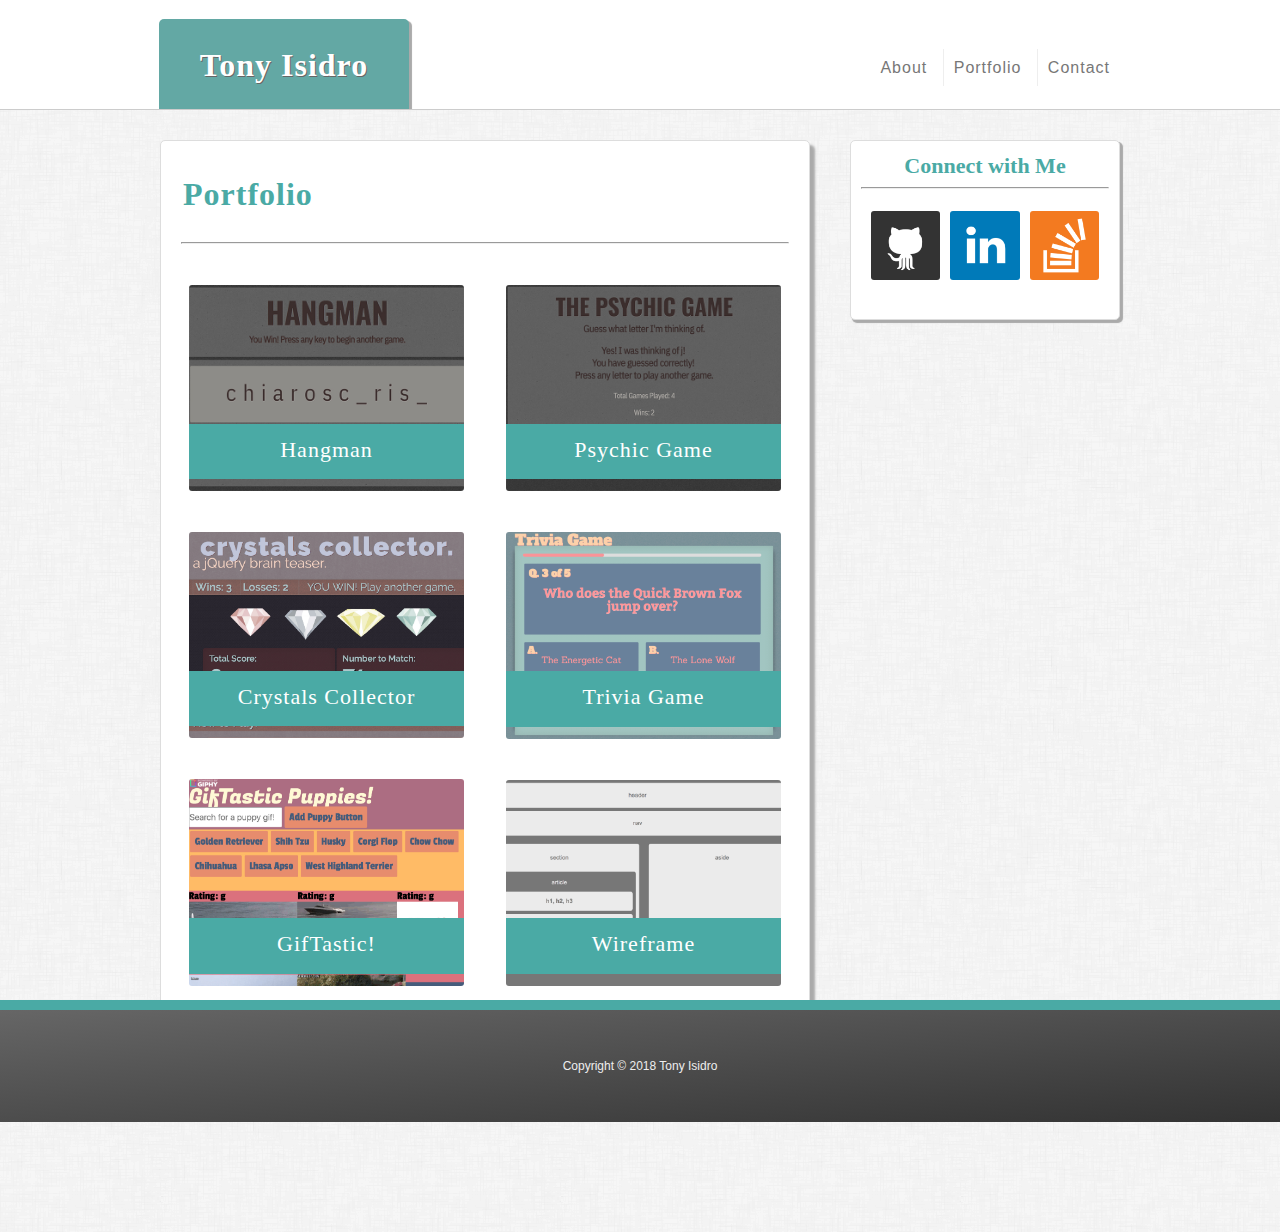
==== commit 6c9b8827: "Added GifTastic Homework" ====
--- a/Basic-Portfolio/portfolio.html
+++ b/Basic-Portfolio/portfolio.html
@@ -102,12 +102,12 @@
 
 
         <div class="h3container5">
-                <a href="assets/RockPaperScissorsLizardSpock.html" target="_blank">
-                <img src="assets/images/nightlife-q-c-640-480-5.jpg" id="image5" alt="image5">
+                <a href="https://tlorenzo.github.io/GifTastic/" target="_blank">
+                <img src="assets/images/giftastic.jpg" id="image5" alt="giftastic">
             </a>
                 <div id="image5overlay">
     
-                    <h3>Rock Paper Scissors</h3>
+                    <h3>GifTastic!</h3>
     
                 </div>
             </div>
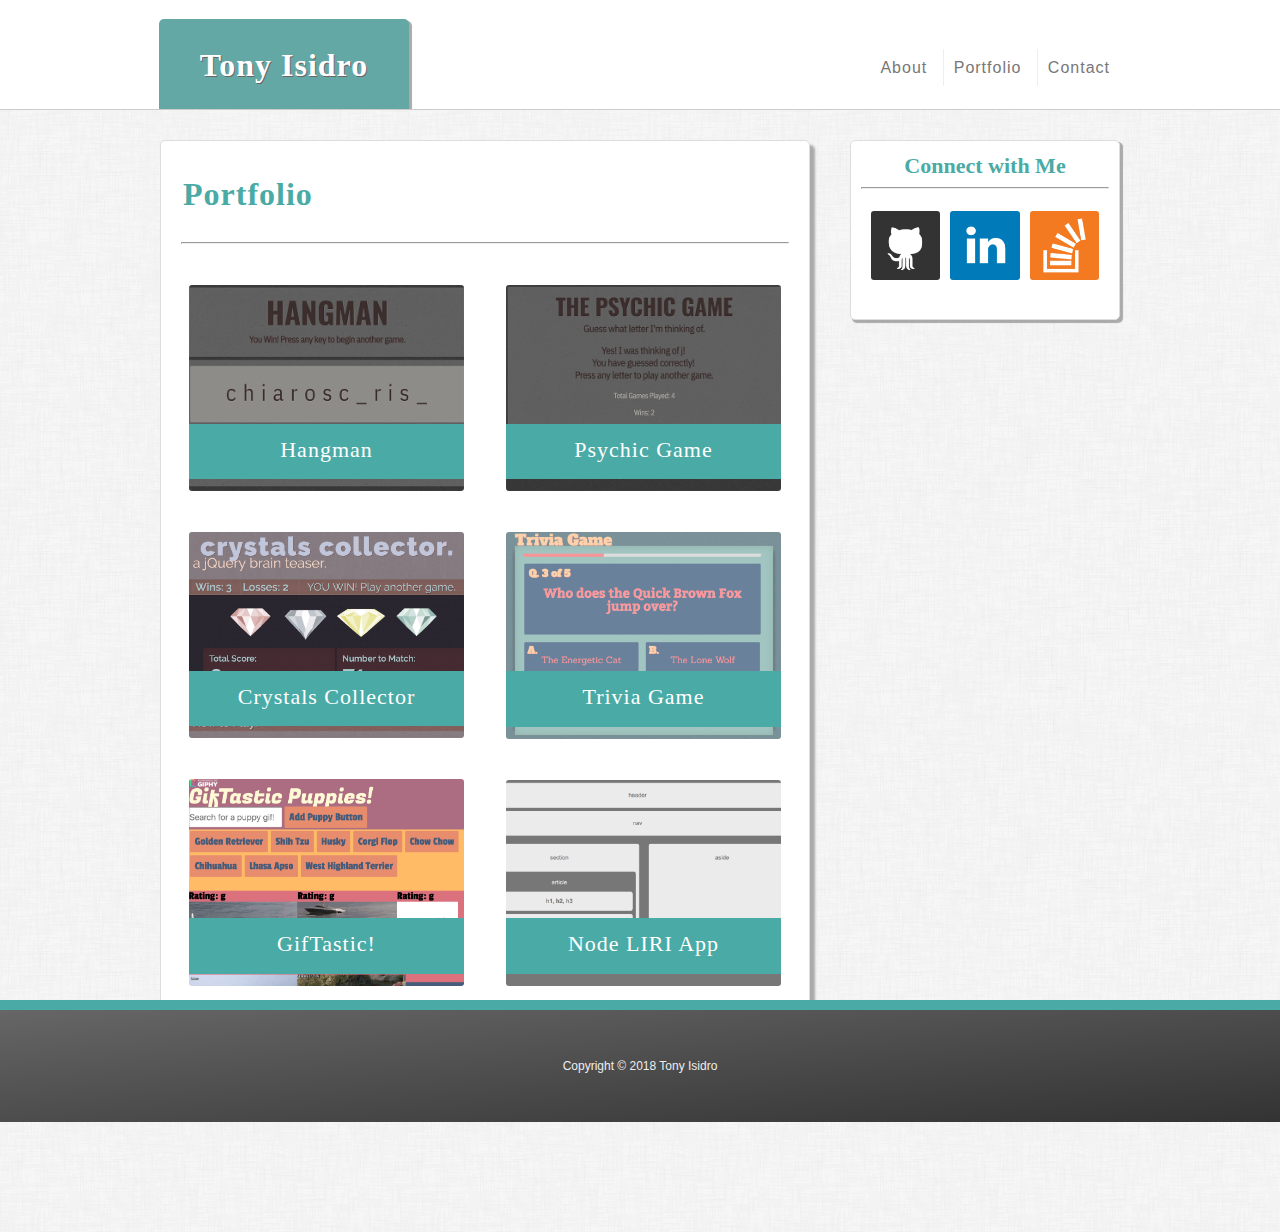
==== commit 500ed7b8: "Added Node LIRI App" ====
--- a/Basic-Portfolio/portfolio.html
+++ b/Basic-Portfolio/portfolio.html
@@ -113,14 +113,14 @@
             </div>
 
         <div class="h3container6">
-            <a href="wireframe/wireframe.html" target="_blank"> 
+            <a href="https://github.com/tlorenzo/liri-node-app" target="_blank"> 
 
-                <img src="assets/images/wireframe-screenshot.jpg" id="image6" alt="wireframe">
+                <img src="assets/images/wireframe-screenshot.jpg" id="image6" alt="nodeliriapp">
 
             </a>
             <div id="image6overlay">
 
-                <h3>Wireframe</h3>
+                <h3>Node LIRI App</h3>
 
             </div>
         </div>
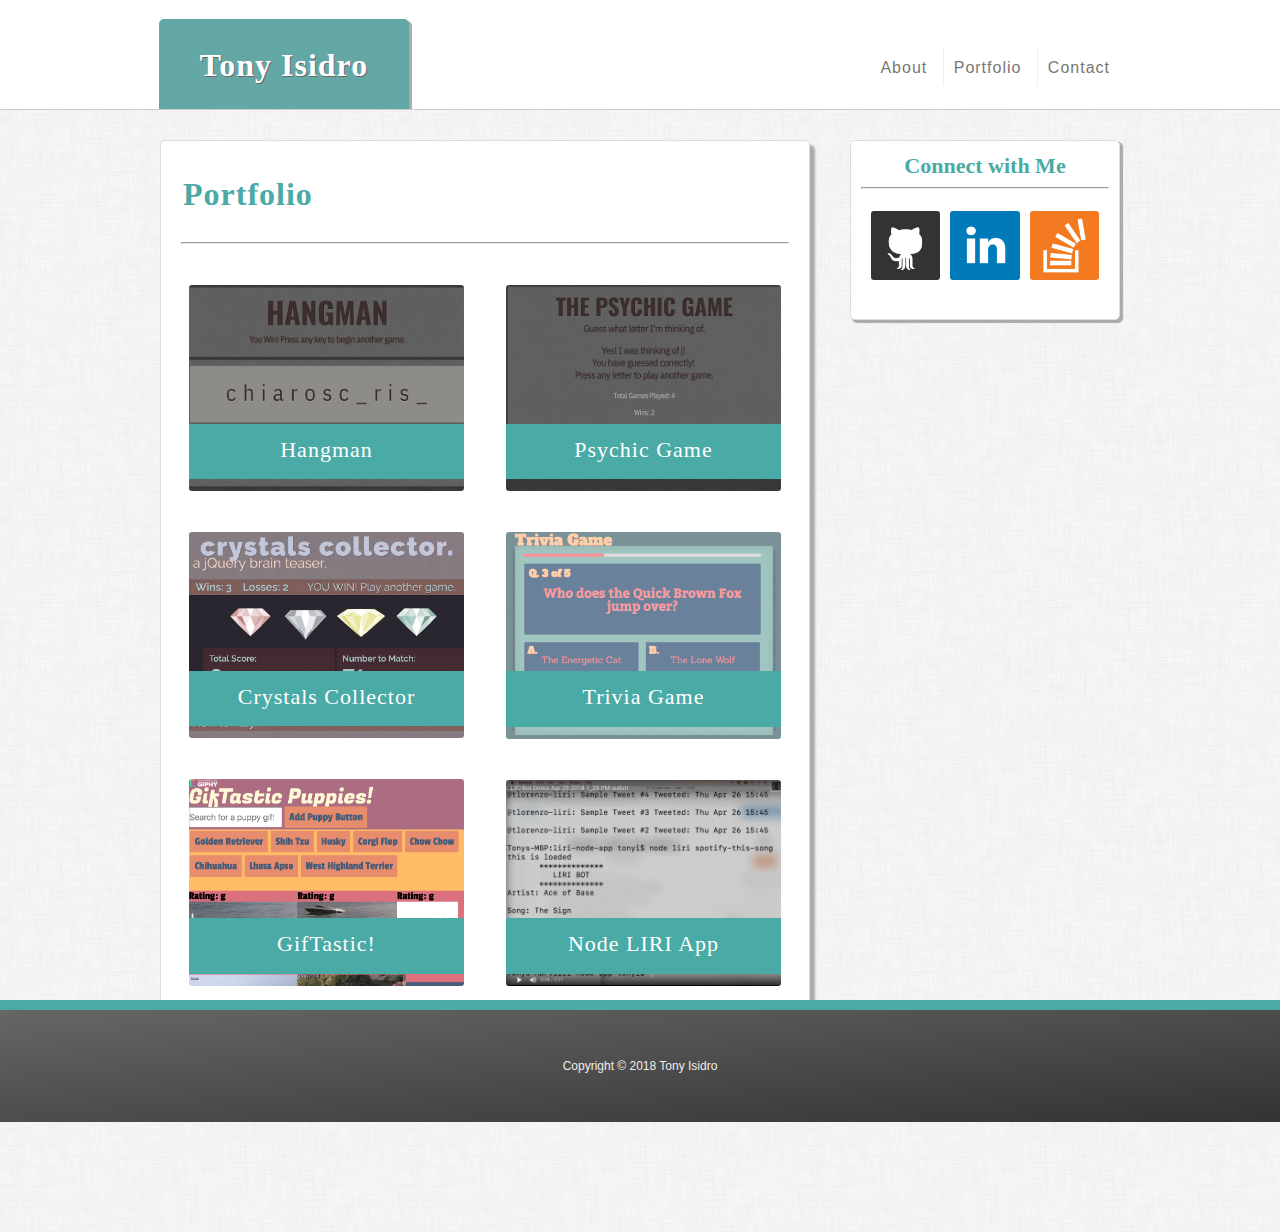
==== commit 67b773cc: "Modified Portfolio" ====
--- a/Basic-Portfolio/portfolio.html
+++ b/Basic-Portfolio/portfolio.html
@@ -115,7 +115,7 @@
         <div class="h3container6">
             <a href="https://github.com/tlorenzo/liri-node-app" target="_blank"> 
 
-                <img src="assets/images/wireframe-screenshot.jpg" id="image6" alt="nodeliriapp">
+                <img src="assets/images/lirinodeapp.png" id="image6" alt="nodeliriapp">
 
             </a>
             <div id="image6overlay">
